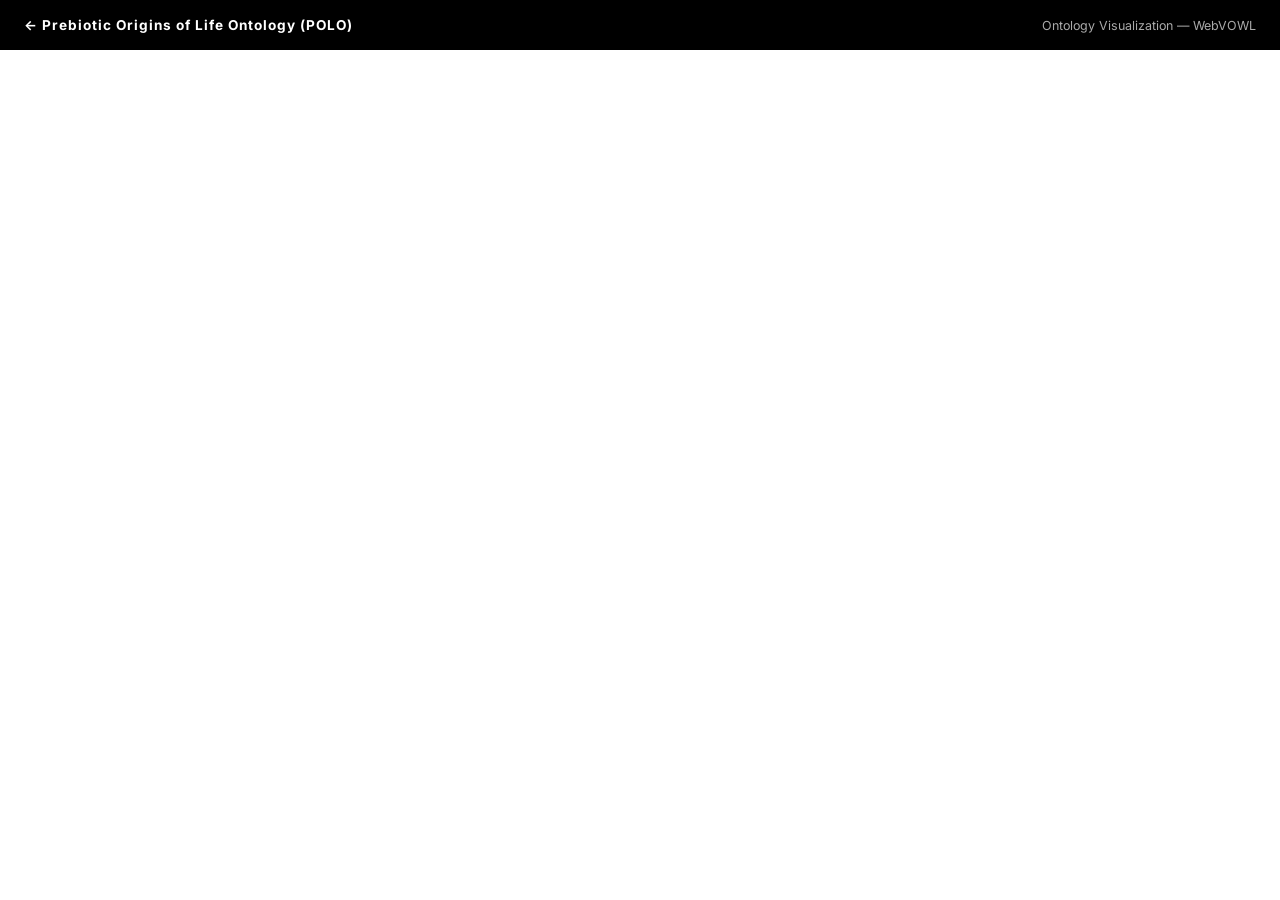
==== docs/visualization.html @ 6bbc5b5a "Add full-screen WebVOWL visualization page with topnav tab" ====
<!DOCTYPE html>
<html>
<head>
<meta http-equiv="content-type" content="text/html; charset=UTF-8" />
<link rel="stylesheet" href="resources/polo.css" media="screen"/>
<link rel="icon" type="image/png" href="resources/rdf.icon"/>
<title>POLO — Ontology Visualization</title>
<style>
  html, body { margin: 0; padding: 0; height: 100%; overflow: hidden; }
  #vis-topnav {
    position: fixed;
    top: 0; left: 0; right: 0;
    height: 50px;
    background: #000000;
    display: flex;
    align-items: center;
    justify-content: space-between;
    padding: 0 1.5rem;
    z-index: 200;
    font-family: 'Inter', sans-serif;
    box-sizing: border-box;
  }
  #vis-topnav a {
    color: #ffffff;
    text-decoration: none;
    font-size: 0.85rem;
    font-weight: 700;
    letter-spacing: 1px;
  }
  #vis-topnav a:hover { opacity: 0.8; }
  #vis-topnav span {
    color: #aaaaaa;
    font-size: 0.78rem;
    font-weight: 400;
  }
  #vis-frame {
    position: fixed;
    top: 50px; left: 0; right: 0; bottom: 0;
    width: 100%;
    height: calc(100vh - 50px);
    border: none;
    display: block;
  }
</style>
</head>
<body>
<div id="vis-topnav">
  <a href="index-en.html">← Prebiotic Origins of Life Ontology (POLO)</a>
  <span>Ontology Visualization — WebVOWL</span>
</div>
<iframe id="vis-frame"
  src="https://service.tib.eu/webvowl/#iri=https://shweta3695.github.io/polo-ontology/ontology.ttl"
  allowfullscreen>
</iframe>
</body>
</html>
---- docs/resources/polo.css ----
@import url('https://fonts.googleapis.com/css2?family=Inter:wght@400;600;700&display=swap');

:root {
  --topnav-height: 50px;
  --sidebar-width: 260px;
}

/* ── Base ── */
* { box-sizing: border-box; }

body {
  margin: 0;
  padding: 0;
  font-family: 'Inter', sans-serif;
  background: #ffffff;
  color: #000000;
}

/* ── Hide dark-mode toggle ── */
.darkmode { display: none; }

/* ── Base link reset ── */
a {
  text-decoration: none;
  position: relative;
}

a:hover {
  background: transparent !important;
}

/* ── Top navigation bar ── */
#topnav {
  position: fixed;
  top: 0;
  left: 0;
  right: 0;
  height: var(--topnav-height);
  background: #000000;
  display: flex;
  align-items: center;
  justify-content: space-between;
  padding: 0 1.5rem;
  z-index: 200;
  gap: 1rem;
}

#topnav-left {
  display: flex;
  align-items: center;
  gap: 1.2rem;
  flex-shrink: 0;
}

#topnav-title {
  display: inline-block;
  color: #ffffff;
  font-size: 0.85rem;
  font-weight: 700;
  letter-spacing: 1px;
  white-space: nowrap;
  text-decoration: none;
}

#topnav-title:hover { font-weight: 700; opacity: 0.85; }
#topnav-title::after { display: none; }


/* ── Fixed left sidebar ── */
#sidebar {
  position: fixed;
  top: var(--topnav-height);
  left: 0;
  bottom: 0;
  width: var(--sidebar-width);
  background: #000000;
  overflow-y: auto;
  z-index: 100;
  padding: 1.2rem 0 2rem 0;
}


/* ── Sidebar metadata block ── */
#sidebar-meta {
  border-top: 1px solid #222222;
  padding: 1rem 1.2rem;
  margin-top: 1.5rem;
}

.sidebar-meta-row { margin-bottom: 0.65rem; }

.sidebar-meta-label {
  display: block;
  color: #555555;
  font-size: 0.58rem;
  font-weight: 600;
  text-transform: uppercase;
  letter-spacing: 1.4px;
  margin-bottom: 0.18rem;
}

.sidebar-meta-value {
  display: block;
  color: #cccccc;
  font-size: 0.74rem;
  line-height: 1.4;
}

.sidebar-meta-value a { color: #cccccc; font-size: 0.74rem; }
.sidebar-meta-value a:hover { color: #ffffff; font-weight: 700; }
.sidebar-meta-value a::after { background: #cccccc; }

.sidebar-meta-cite {
  display: block;
  color: #cccccc;
  font-size: 0.72rem;
  line-height: 1.5;
  padding: 0.3rem 0;
  border-bottom: 1px solid #1e1e1e;
}

.sidebar-meta-cite:last-child { border-bottom: none; }
.sidebar-meta-cite em { font-style: italic; color: #aaaaaa; }

.sidebar-meta-cite-heading {
  display: block;
  color: #666666;
  font-size: 0.62rem;
  font-weight: 600;
  text-transform: uppercase;
  letter-spacing: 1.2px;
  margin-top: 0.5rem;
  margin-bottom: 0.1rem;
}

.sidebar-meta-badges {
  display: flex;
  flex-wrap: wrap;
  gap: 0.3rem;
  margin-top: 0.1rem;
}

.sidebar-meta-badges a {
  display: inline-block;
  background: #1a1a1a;
  color: #aaaaaa !important;
  font-size: 0.68rem;
  padding: 0.15rem 0.5rem;
  border-radius: 3px;
  border: 1px solid #333333;
  text-decoration: none !important;
}

.sidebar-meta-badges a::after { display: none !important; }

.sidebar-meta-badges a:hover {
  background: #2a2a2a;
  color: #ffffff !important;
  font-weight: 600;
}

.sidebar-meta-prov {
  display: inline-block;
  color: #555555 !important;
  font-size: 0.58rem;
  font-weight: 600;
  text-transform: uppercase;
  letter-spacing: 1.4px;
  text-decoration: none;
}

.sidebar-meta-prov:hover { color: #aaaaaa !important; font-weight: 700; }
.sidebar-meta-prov::after { background: #555555; }

#sidebar::-webkit-scrollbar { width: 4px; }
#sidebar::-webkit-scrollbar-track { background: #000000; }
#sidebar::-webkit-scrollbar-thumb { background: #333333; border-radius: 2px; }

/* ── Top nav right links (Home, GitHub) ── */
#topnav-right {
  display: flex;
  align-items: center;
  gap: 1.2rem;
}

#topnav-right a {
  display: inline-block;
  color: #ffffff;
  font-size: 0.78rem;
  font-weight: 400;
  white-space: nowrap;
}

#topnav-right a:hover { font-weight: 400; }

#topnav-right a::after {
  content: '';
  position: absolute;
  left: 0;
  bottom: -3px;
  width: 0;
  height: 1px;
  background: #ffffff;
  transition: width 0.22s ease;
}

#topnav-right a:hover::after { width: 100%; }


#sidebar-toc h2 {
  color: #aaaaaa;
  font-size: 0.78rem;
  font-weight: 600;
  text-transform: uppercase;
  letter-spacing: 1.2px;
  padding: 0 1.2rem;
  margin: 1.2rem 0 0.6rem 0;
}

#sidebar-toc ul {
  list-style: none;
  padding: 0;
  margin: 0;
}

/* li is the block — <a> is inline-block so ::after spans text width only */
#sidebar-toc > ul > li {
  margin: 0;
  display: block;
  padding: 0 0 0 1.2rem;
}

#sidebar-toc > ul > li > a {
  display: inline-block;
  color: #ffffff;
  font-size: 0.8rem;
  font-weight: 400;
  padding: 0.45rem 0;
  line-height: 1.4;
}

#sidebar-toc > ul > li > a:hover {
  font-weight: 700;
}

/* animated underline: text width only */
#sidebar-toc > ul > li > a::after {
  content: '';
  position: absolute;
  left: 0;
  bottom: 2px;
  width: 0;
  height: 1px;
  background: #ffffff;
  transition: width 0.22s ease;
}

#sidebar-toc > ul > li > a:hover::after {
  width: 100%;
}

/* Nested sidebar links */
#sidebar-toc ul ul { padding: 0; margin: 0; }

#sidebar-toc ul ul li {
  display: block;
  padding: 0 0 0 2.2rem;
}

#sidebar-toc ul ul a {
  display: inline-block;
  color: #999999;
  font-size: 0.74rem;
  font-weight: 400;
  padding: 0.3rem 0;
  line-height: 1.4;
}

#sidebar-toc ul ul a:hover {
  font-weight: 700;
  color: #ffffff;
}

#sidebar-toc ul ul a::after {
  content: '';
  position: absolute;
  left: 0;
  bottom: 2px;
  width: 0;
  height: 1px;
  background: #ffffff;
  transition: width 0.22s ease;
}

#sidebar-toc ul ul a:hover::after {
  width: 100%;
}

/* ── Main content ── */
#main-content {
  margin-left: var(--sidebar-width);
  margin-top: var(--topnav-height);
  padding: 2rem 3rem 4rem 3rem;
  min-height: calc(100vh - var(--topnav-height));
  background: #ffffff;
  color: #000000;
}

/* ── WebVOWL iframe ── */
#webvowl-frame {
  border: 1px solid #e0e0e0;
  border-radius: 4px;
  margin-top: 1rem;
  display: block;
}

/* ── Page title ── */
#page-title {
  padding: 2.5rem 0 1.5rem 0;
  border-bottom: 2px solid #000000;
  margin-bottom: 2rem;
}

#page-title h1 {
  font-size: 1.8rem;
  font-weight: 700;
  color: #000000;
  line-height: 1.3;
  margin: 0 0 1rem 0;
  text-align: justify;
}

#page-subtitle {
  font-size: 0.95rem;
  color: #777777;
  line-height: 1.6;
  margin: 0;
  font-weight: 400;
}

/* ── Hide inline TOC ── */
#toc { display: none !important; }

/* ── Links in main content: bold + underline on hover, no animation ── */
#main-content a {
  color: #000000;
  text-decoration: underline;
}

#main-content a:hover {
  font-weight: 700;
  text-decoration: underline;
}

/* Badge image links: no underline */
#main-content a img {
  display: inline-block;
  vertical-align: middle;
}

#main-content a:has(img) {
  text-decoration: none;
}

#main-content a:has(img):hover {
  font-weight: inherit;
}

/* ── Headings ── */
#main-content h1,
#main-content h2,
#main-content h3,
#main-content h4,
#main-content h5 {
  color: #000000;
  font-family: 'Inter', sans-serif;
  scroll-margin-top: calc(var(--topnav-height) + 1.5rem);
}

/* ── Force .head (author/metadata) box to white ── */
.head,
div.head,
.container .head,
#main-content .head {
  background: #ffffff !important;
  background-color: #ffffff !important;
  color: #000000 !important;
  border: none !important;
  box-shadow: none !important;
  padding-bottom: 1rem;
  margin-bottom: 1rem;
  border-bottom: 1px solid #dddddd !important;
}

.head *,
div.head * {
  background: transparent !important;
  background-color: transparent !important;
  color: #000000 !important;
}

/* ── Status box ── */
.status,
div.status {
  background: #f5f5f5 !important;
  background-color: #f5f5f5 !important;
  border-left: 3px solid #000000 !important;
  color: #000000 !important;
  padding: 0.5rem 1rem;
  margin-bottom: 1rem;
}

.status span { color: #000000 !important; }

/* ── Override WIDOCO CSS variables ── */
:root {
  --bg-hlist: #ffffff;
  --bg-description: #ffffff;
  --owl-bg: #ffffff;
  --bg-ont: #ffffff;
  --color-owl-class: #000000;
  --color-owl-prop: #000000;
  --color-owl-dp: #000000;
  --color-owl-op: #000000;
  --color-owl-ni: #000000;
  --color-owl-ap: #000000;
}

/* ── Neutralize all WIDOCO colored boxes ── */
.hlist, .hlist dd, .hlist dt, .hlist li, .hlist ul,
.panel, .panel-default, .panel-body, .panel-heading,
.well, .entity, .entity-list,
.description, .description p, .description div,
.container {
  background: #ffffff !important;
  background-color: #ffffff !important;
  color: #000000 !important;
  box-shadow: none !important;
}

.panel, .panel-default { border-color: #cccccc !important; }
.well { border: 1px solid #cccccc !important; }
.entity { border: 1px solid #dddddd !important; }

/* ── Backlinks ── */
.backlink, .backlink a, span.backlink a {
  color: #000000 !important;
  font-size: 0.8rem;
}

/* ── Code / pre ── */
pre, code {
  background: #f5f5f5 !important;
  color: #000000 !important;
  border: 1px solid #e0e0e0;
  font-size: 0.85rem;
}

/* ── Tables ── */
table { border-collapse: collapse; width: 100%; }
th {
  background: #f5f5f5 !important;
  color: #000000 !important;
  border: 1px solid #cccccc;
  padding: 0.5rem;
}
td {
  background: #ffffff !important;
  color: #000000 !important;
  border: 1px solid #cccccc;
  padding: 0.5rem;
}

/* ── Entity type labels (c / op / dp) ── */
.label, sup.type-c, sup.type-op, sup.type-dp, sup.type-ap, sup.type-ni {
  font-size: 0.68rem;
  padding: 0.1rem 0.3rem;
  border-radius: 2px;
  vertical-align: super;
  line-height: 1;
}

/* ── "back to ToC" / "Class ToC" backlinks → small light grey pill ── */
span.backlink,
.backlink {
  display: inline-block;
  margin-left: 0.6rem;
  font-size: 0.72rem;
  font-weight: 400;
  color: #555555 !important;
}

span.backlink a,
span.backlink a:link,
span.backlink a:visited,
span.backlink a:focus,
span.backlink a:focus-visible,
span.backlink a:active,
.backlink a,
.backlink a:link,
.backlink a:visited,
.backlink a:focus,
.backlink a:focus-visible,
.backlink a:active {
  display: inline-block;
  background: #f0f0f0 !important;
  color: #444444 !important;
  text-decoration: none !important;
  padding: 0.1rem 0.5rem;
  border-radius: 3px;
  border: none !important;
  outline: none !important;
  outline-offset: 0 !important;
  box-shadow: none !important;
  -webkit-tap-highlight-color: transparent;
  font-size: 0.7rem;
  font-weight: 400;
  transition: background 0.15s;
}

span.backlink a:hover,
.backlink a:hover {
  background: #e0e0e0 !important;
  color: #000000 !important;
  font-weight: 600;
  text-decoration: underline !important;
}

span.backlink a::after,
.backlink a::after {
  display: none !important;
}

/* ── Cross-reference entity cards ── */
div.entity {
  background: #fafafa !important;
  border: 1px solid #e8e8e8 !important;
  border-radius: 6px !important;
  padding: 1rem 1.2rem !important;
  margin-bottom: 1.2rem !important;
}

div.entity h3 {
  margin: 0 0 0.5rem 0;
  font-size: 1rem;
  border-bottom: 1px solid #eeeeee;
  padding-bottom: 0.4rem;
}

div.entity p {
  margin: 0.3rem 0;
  font-size: 0.9rem;
}

div.entity dl.description {
  margin: 0.5rem 0 0 0;
  font-size: 0.875rem;
}

div.entity dl.description dt {
  font-weight: 600;
  color: #444444;
  margin-top: 0.4rem;
}

div.entity dl.description dd {
  margin-left: 1rem;
  color: #000000;
}

/* ── hlist (overview class/property lists) ── */
ul.hlist {
  display: flex;
  flex-wrap: wrap;
  gap: 0.4rem;
  list-style: none !important;
  padding: 0.5rem 0 !important;
  margin: 0.3rem 0 0.8rem 0 !important;
  background: transparent !important;
}

ul.hlist li {
  background: #f0f0f0 !important;
  border: 1px solid #e0e0e0 !important;
  border-radius: 4px !important;
  padding: 0.15rem 0.5rem !important;
  font-size: 0.8rem !important;
  white-space: nowrap;
}

ul.hlist li a {
  color: #000000 !important;
  text-decoration: none !important;
  font-weight: 400;
}

ul.hlist li a:hover {
  font-weight: 700 !important;
  text-decoration: underline !important;
}

ul.hlist li a::after {
  display: none !important;
}

/* ── Section dividers for crossref subsections ── */
#crossref h3.list {
  font-size: 1.1rem;
  border-bottom: 2px solid #000000;
  padding-bottom: 0.4rem;
  margin: 2rem 0 1rem 0;
}
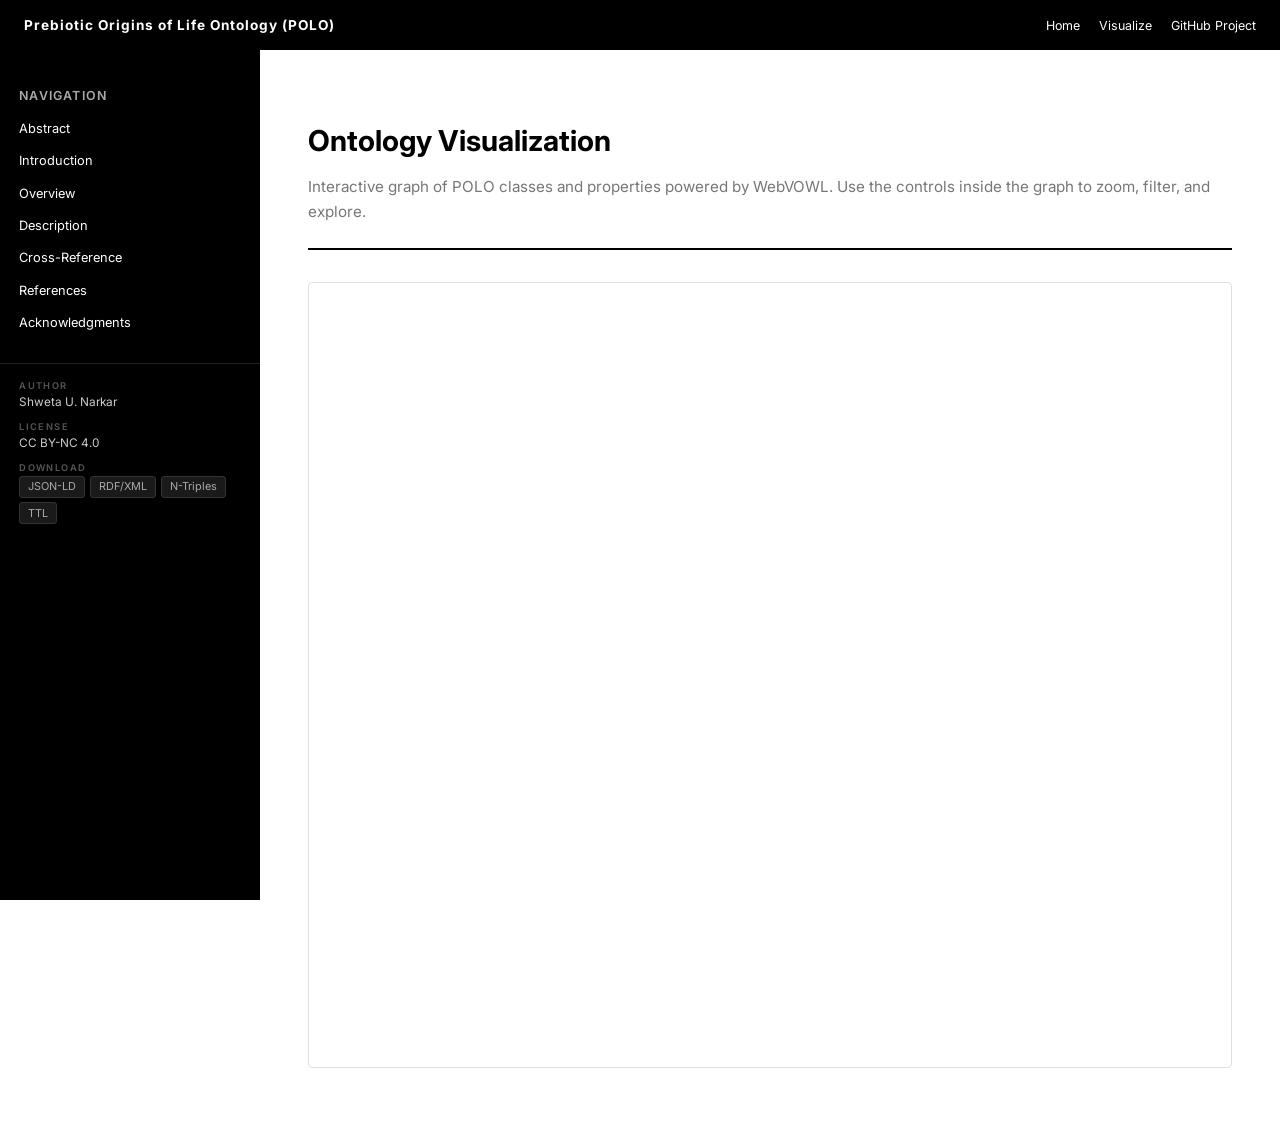
==== commit 8e7e7a32: "Visualization page with full layout; add dc:title to TTL for WebVOWL" ====
--- a/docs/visualization.html
+++ b/docs/visualization.html
@@ -6,51 +6,66 @@
 <link rel="icon" type="image/png" href="resources/rdf.icon"/>
 <title>POLO — Ontology Visualization</title>
 <style>
-  html, body { margin: 0; padding: 0; height: 100%; overflow: hidden; }
-  #vis-topnav {
-    position: fixed;
-    top: 0; left: 0; right: 0;
-    height: 50px;
-    background: #000000;
-    display: flex;
-    align-items: center;
-    justify-content: space-between;
-    padding: 0 1.5rem;
-    z-index: 200;
-    font-family: 'Inter', sans-serif;
-    box-sizing: border-box;
-  }
-  #vis-topnav a {
-    color: #ffffff;
-    text-decoration: none;
-    font-size: 0.85rem;
-    font-weight: 700;
-    letter-spacing: 1px;
-  }
-  #vis-topnav a:hover { opacity: 0.8; }
-  #vis-topnav span {
-    color: #aaaaaa;
-    font-size: 0.78rem;
-    font-weight: 400;
-  }
-  #vis-frame {
-    position: fixed;
-    top: 50px; left: 0; right: 0; bottom: 0;
+  #webvowl-iframe {
     width: 100%;
-    height: calc(100vh - 50px);
-    border: none;
+    height: calc(100vh - var(--topnav-height) - 4rem);
+    min-height: 600px;
+    border: 1px solid #e0e0e0;
+    border-radius: 4px;
     display: block;
   }
 </style>
 </head>
 <body>
-<div id="vis-topnav">
-  <a href="index-en.html">← Prebiotic Origins of Life Ontology (POLO)</a>
-  <span>Ontology Visualization — WebVOWL</span>
+
+<nav id="topnav">
+  <div id="topnav-left">
+    <a href="index-en.html" id="topnav-title">Prebiotic Origins of Life Ontology (POLO)</a>
+  </div>
+  <div id="topnav-right">
+    <a href="index-en.html">Home</a>
+    <a href="visualization.html">Visualize</a>
+    <a href="https://github.com/shweta3695/polo-ontology" target="_blank">GitHub Project</a>
+  </div>
+</nav>
+
+<div id="sidebar">
+  <div id="sidebar-toc">
+    <h2>Navigation</h2>
+    <ul>
+      <li><a href="index-en.html#abstract-heading">Abstract</a></li>
+      <li><a href="index-en.html#intro">Introduction</a></li>
+      <li><a href="index-en.html#overv">Overview</a></li>
+      <li><a href="index-en.html#desc">Description</a></li>
+      <li><a href="index-en.html#crossreference">Cross-Reference</a></li>
+      <li><a href="index-en.html#ref">References</a></li>
+      <li><a href="index-en.html#ack">Acknowledgments</a></li>
+    </ul>
+  </div>
+  <div id="sidebar-meta">
+    <div class="sidebar-meta-row"><span class="sidebar-meta-label">Author</span><span class="sidebar-meta-value">Shweta U. Narkar</span></div>
+    <div class="sidebar-meta-row"><span class="sidebar-meta-label">License</span><span class="sidebar-meta-value"><a href="https://creativecommons.org/licenses/by-nc/4.0/" target="_blank">CC BY-NC 4.0</a></span></div>
+    <div class="sidebar-meta-row"><span class="sidebar-meta-label">Download</span><span class="sidebar-meta-value sidebar-meta-badges">
+      <a href="ontology.jsonld" target="_blank">JSON-LD</a>
+      <a href="ontology.owl" target="_blank">RDF/XML</a>
+      <a href="ontology.nt" target="_blank">N-Triples</a>
+      <a href="ontology.ttl" target="_blank">TTL</a>
+    </span></div>
+  </div>
 </div>
-<iframe id="vis-frame"
-  src="https://service.tib.eu/webvowl/#iri=https://shweta3695.github.io/polo-ontology/ontology.ttl"
-  allowfullscreen>
-</iframe>
+
+<div id="main-content">
+<div class="container">
+  <div id="page-title">
+    <h1>Ontology Visualization</h1>
+    <p id="page-subtitle">Interactive graph of POLO classes and properties powered by WebVOWL. Use the controls inside the graph to zoom, filter, and explore.</p>
+  </div>
+  <iframe id="webvowl-iframe"
+    src="https://service.tib.eu/webvowl/#iri=https://shweta3695.github.io/polo-ontology/ontology.ttl"
+    allowfullscreen>
+  </iframe>
+</div>
+</div>
+
 </body>
 </html>
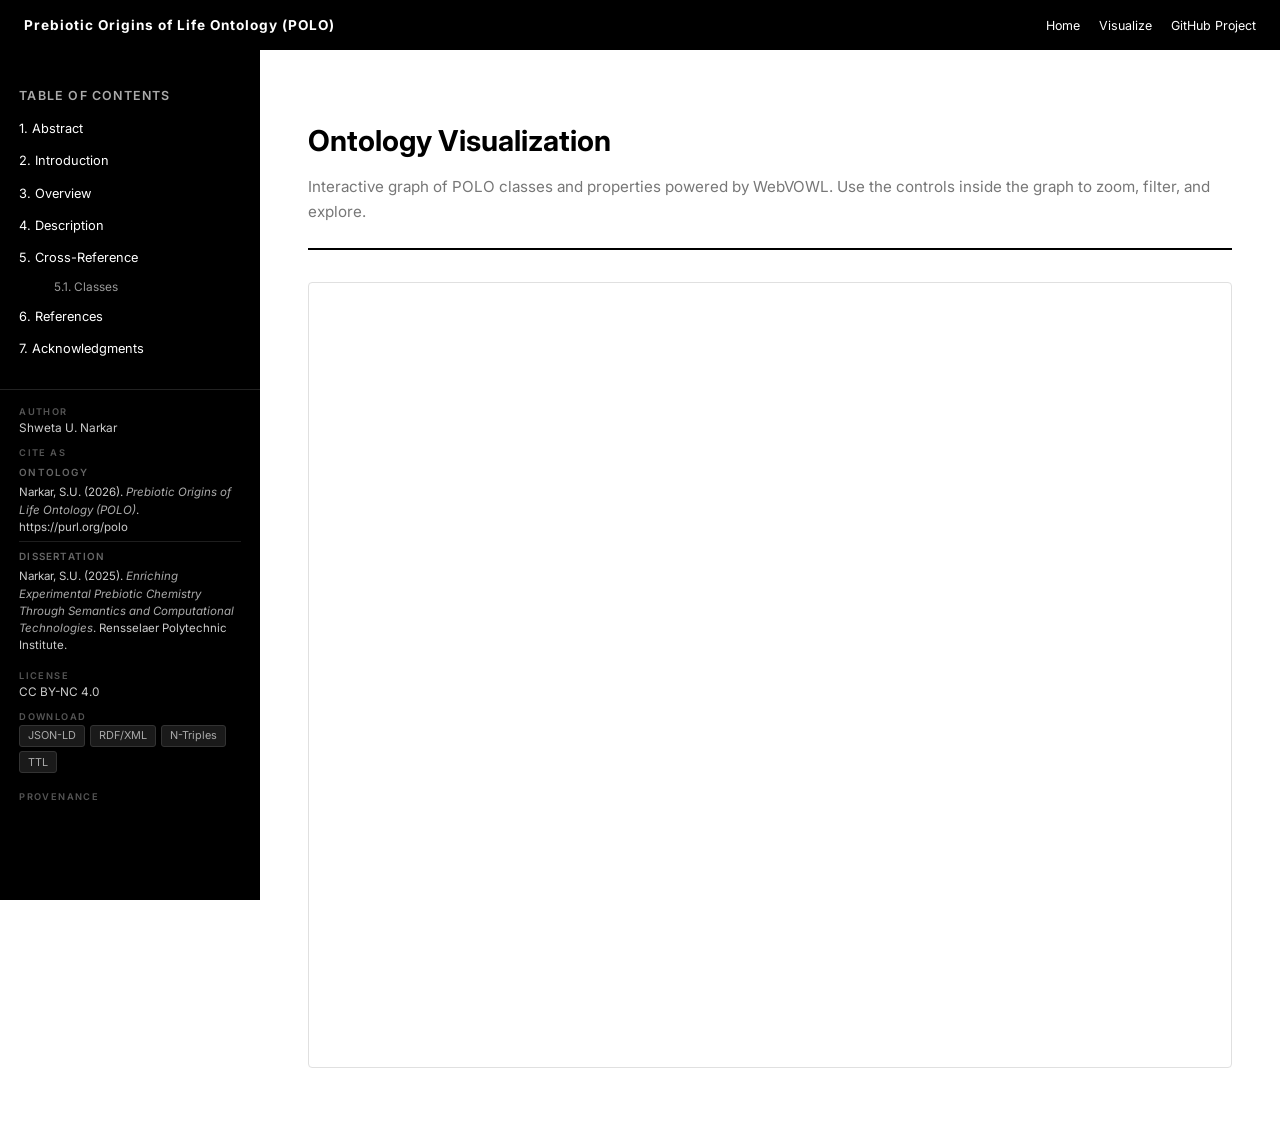
==== commit d4499e3c: "Make visualization page sidebar identical to main page sidebar Co-Authored-By: Claude Sonnet 4.6 <no" ====
--- a/docs/visualization.html
+++ b/docs/visualization.html
@@ -31,19 +31,30 @@
 
 <div id="sidebar">
   <div id="sidebar-toc">
-    <h2>Navigation</h2>
+    <h2>Table of contents</h2>
     <ul>
-      <li><a href="index-en.html#abstract-heading">Abstract</a></li>
-      <li><a href="index-en.html#intro">Introduction</a></li>
-      <li><a href="index-en.html#overv">Overview</a></li>
-      <li><a href="index-en.html#desc">Description</a></li>
-      <li><a href="index-en.html#crossreference">Cross-Reference</a></li>
-      <li><a href="index-en.html#ref">References</a></li>
-      <li><a href="index-en.html#ack">Acknowledgments</a></li>
+      <li><a href="index-en.html#abstract-heading">1. Abstract</a></li>
+      <li><a href="index-en.html#intro">2. Introduction</a></li>
+      <li><a href="index-en.html#overv">3. Overview</a></li>
+      <li><a href="index-en.html#desc">4. Description</a></li>
+      <li><a href="index-en.html#crossreference">5. Cross-Reference</a>
+        <ul>
+          <li><a href="index-en.html#classes-headline">5.1. Classes</a></li>
+        </ul>
+      </li>
+      <li><a href="index-en.html#ref">6. References</a></li>
+      <li><a href="index-en.html#ack">7. Acknowledgments</a></li>
     </ul>
   </div>
   <div id="sidebar-meta">
     <div class="sidebar-meta-row"><span class="sidebar-meta-label">Author</span><span class="sidebar-meta-value">Shweta U. Narkar</span></div>
+    <div class="sidebar-meta-row">
+      <span class="sidebar-meta-label">Cite as</span>
+      <span class="sidebar-meta-cite-heading">Ontology</span>
+      <span class="sidebar-meta-value sidebar-meta-cite">Narkar, S.U. (2026). <em>Prebiotic Origins of Life Ontology (POLO)</em>. https://purl.org/polo</span>
+      <span class="sidebar-meta-cite-heading">Dissertation</span>
+      <span class="sidebar-meta-value sidebar-meta-cite">Narkar, S.U. (2025). <em>Enriching Experimental Prebiotic Chemistry Through Semantics and Computational Technologies</em>. Rensselaer Polytechnic Institute.</span>
+    </div>
     <div class="sidebar-meta-row"><span class="sidebar-meta-label">License</span><span class="sidebar-meta-value"><a href="https://creativecommons.org/licenses/by-nc/4.0/" target="_blank">CC BY-NC 4.0</a></span></div>
     <div class="sidebar-meta-row"><span class="sidebar-meta-label">Download</span><span class="sidebar-meta-value sidebar-meta-badges">
       <a href="ontology.jsonld" target="_blank">JSON-LD</a>
@@ -51,6 +62,7 @@
       <a href="ontology.nt" target="_blank">N-Triples</a>
       <a href="ontology.ttl" target="_blank">TTL</a>
     </span></div>
+    <div class="sidebar-meta-row"><a href="provenance/provenance-en.html" target="_blank" class="sidebar-meta-prov">Provenance</a></div>
   </div>
 </div>
 
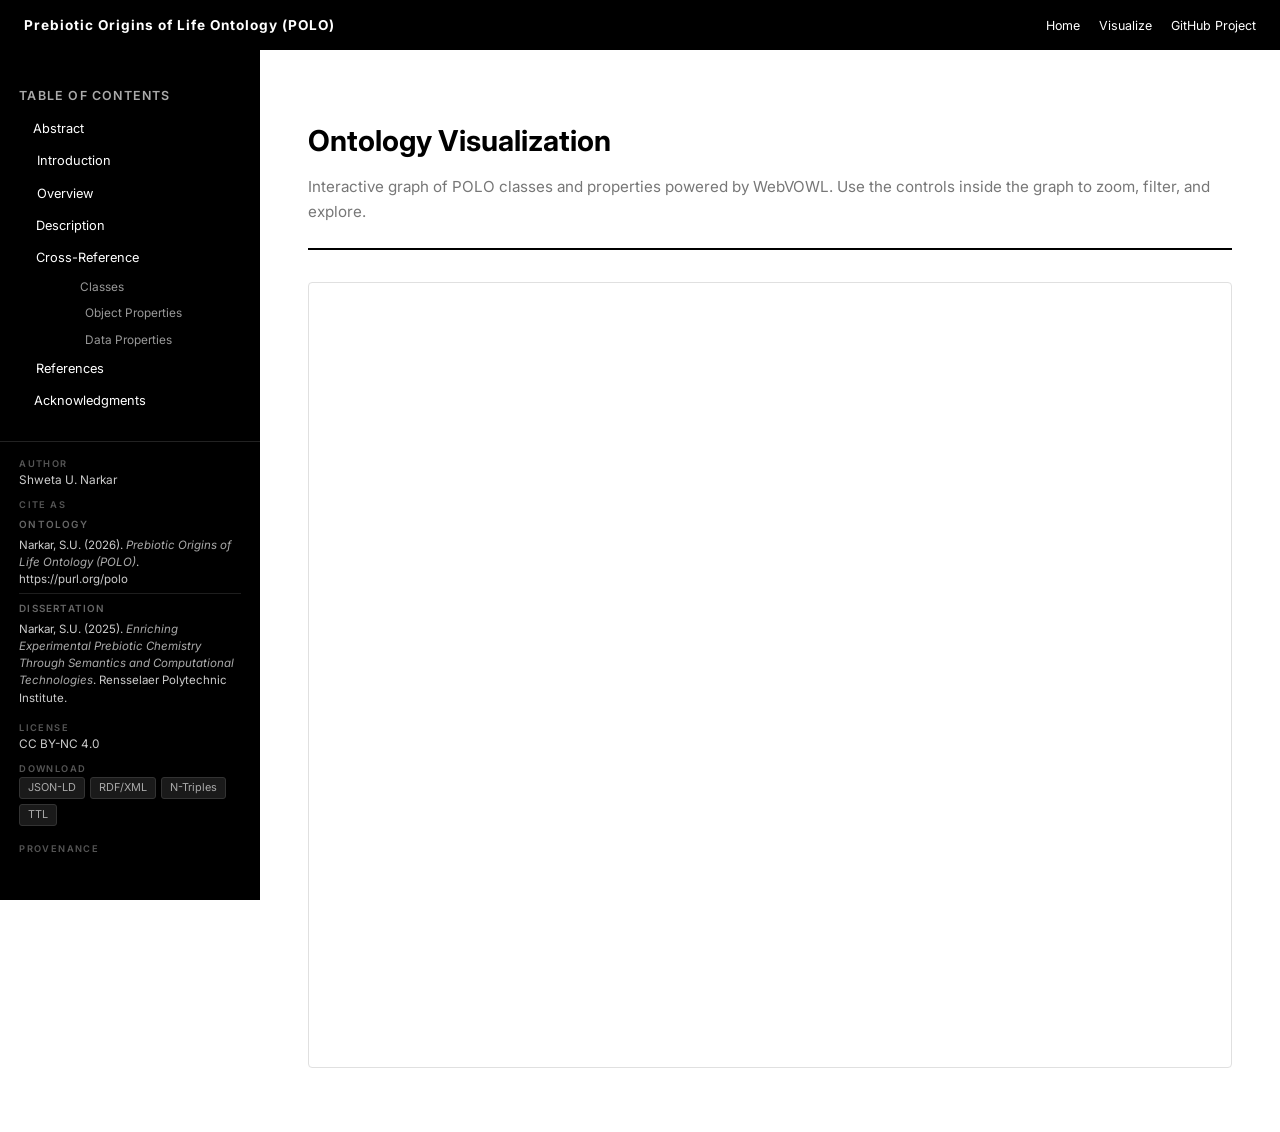
==== commit ad64da05: "Fix visualization sidebar TOC to match main page structure - Move section numbers outside <a> tags t" ====
--- a/docs/visualization.html
+++ b/docs/visualization.html
@@ -33,17 +33,19 @@
   <div id="sidebar-toc">
     <h2>Table of contents</h2>
     <ul>
-      <li><a href="index-en.html#abstract-heading">1. Abstract</a></li>
-      <li><a href="index-en.html#intro">2. Introduction</a></li>
-      <li><a href="index-en.html#overv">3. Overview</a></li>
-      <li><a href="index-en.html#desc">4. Description</a></li>
-      <li><a href="index-en.html#crossreference">5. Cross-Reference</a>
+      <li>1. <a href="index-en.html#abstract-heading">Abstract</a></li>
+      <li>2. <a href="index-en.html#intro">Introduction</a></li>
+      <li>3. <a href="index-en.html#overv">Overview</a></li>
+      <li>4. <a href="index-en.html#desc">Description</a></li>
+      <li>5. <a href="index-en.html#crossreference">Cross-Reference</a>
         <ul>
-          <li><a href="index-en.html#classes-headline">5.1. Classes</a></li>
+          <li>5.1. <a href="index-en.html#classes-headline">Classes</a></li>
+          <li>5.2. <a href="index-en.html#properties">Object Properties</a></li>
+          <li>5.3. <a href="index-en.html#dataproperties-headline">Data Properties</a></li>
         </ul>
       </li>
-      <li><a href="index-en.html#ref">6. References</a></li>
-      <li><a href="index-en.html#ack">7. Acknowledgments</a></li>
+      <li>6. <a href="index-en.html#ref">References</a></li>
+      <li>7. <a href="index-en.html#ack">Acknowledgments</a></li>
     </ul>
   </div>
   <div id="sidebar-meta">
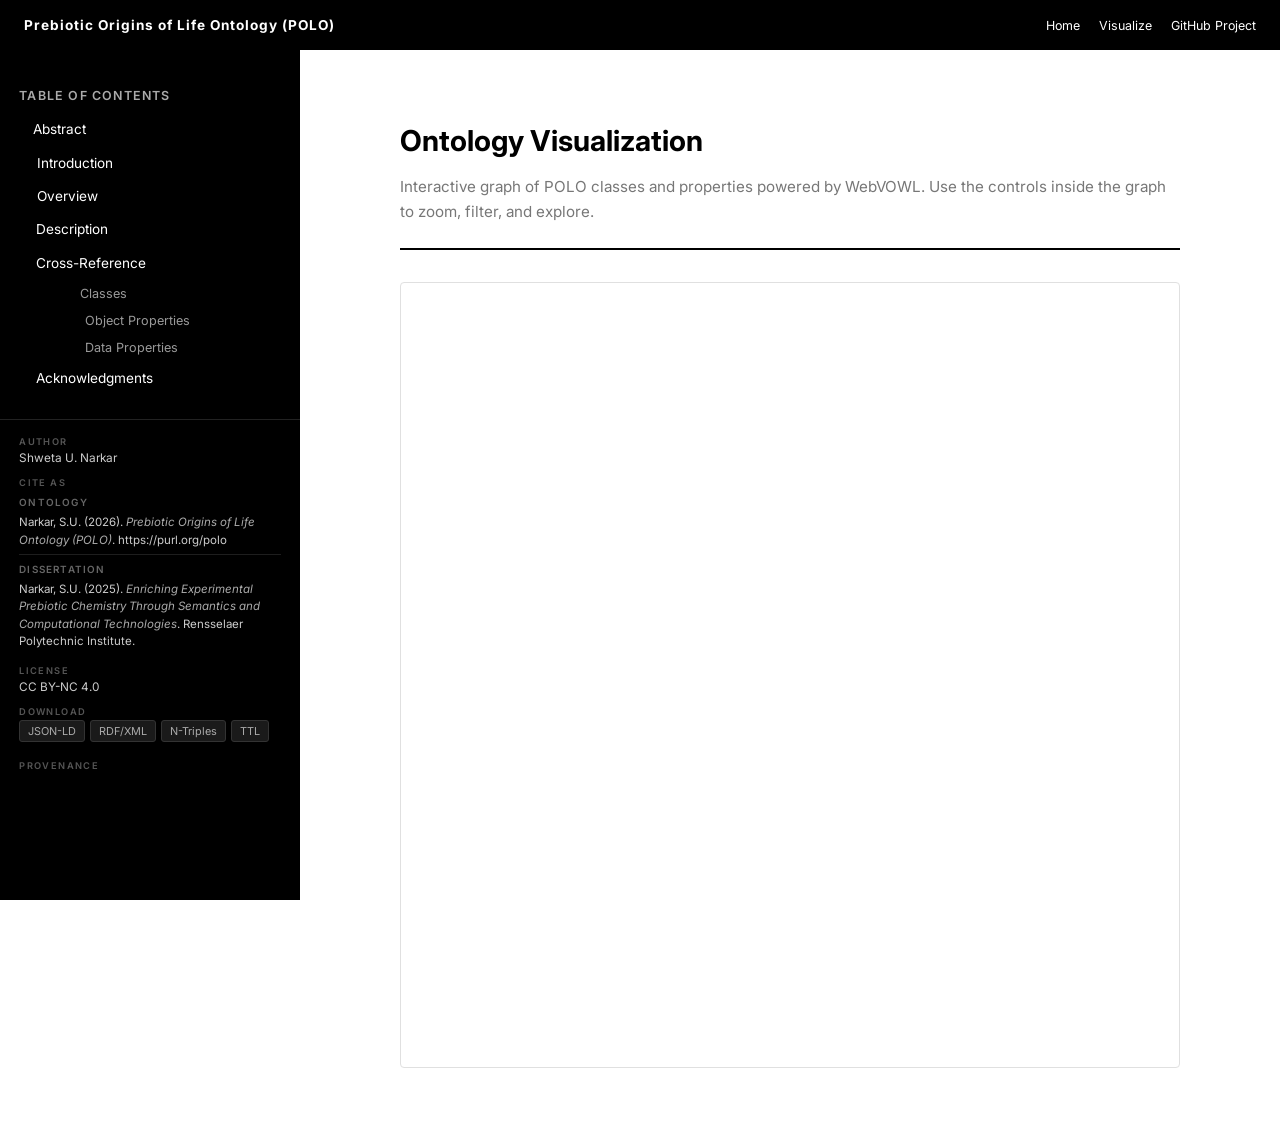
==== commit cd7c3ddf: "Remove References section from website and sidebar TOC" ====
--- a/docs/visualization.html
+++ b/docs/visualization.html
@@ -44,8 +44,7 @@
           <li>5.3. <a href="index-en.html#dataproperties-headline">Data Properties</a></li>
         </ul>
       </li>
-      <li>6. <a href="index-en.html#ref">References</a></li>
-      <li>7. <a href="index-en.html#ack">Acknowledgments</a></li>
+      <li>6. <a href="index-en.html#ack">Acknowledgments</a></li>
     </ul>
   </div>
   <div id="sidebar-meta">
--- a/docs/resources/polo.css
+++ b/docs/resources/polo.css
@@ -2,7 +2,7 @@
 
 :root {
   --topnav-height: 50px;
-  --sidebar-width: 260px;
+  --sidebar-width: 300px;
 }
 
 /* ── Base ── */
@@ -233,7 +233,7 @@
 #sidebar-toc > ul > li > a {
   display: inline-block;
   color: #ffffff;
-  font-size: 0.8rem;
+  font-size: 0.85rem;
   font-weight: 400;
   padding: 0.45rem 0;
   line-height: 1.4;
@@ -270,7 +270,7 @@
 #sidebar-toc ul ul a {
   display: inline-block;
   color: #999999;
-  font-size: 0.74rem;
+  font-size: 0.79rem;
   font-weight: 400;
   padding: 0.3rem 0;
   line-height: 1.4;
@@ -300,10 +300,18 @@
 #main-content {
   margin-left: var(--sidebar-width);
   margin-top: var(--topnav-height);
-  padding: 2rem 3rem 4rem 3rem;
+  padding: 2rem 0 4rem 0;
   min-height: calc(100vh - var(--topnav-height));
   background: #ffffff;
   color: #000000;
+}
+
+#main-content > div.container {
+  max-width: 860px;
+  margin: 0 auto;
+  padding: 0 2.5rem;
+  width: 100%;
+  box-sizing: border-box;
 }
 
 /* ── WebVOWL iframe ── */
@@ -327,7 +335,7 @@
   color: #000000;
   line-height: 1.3;
   margin: 0 0 1rem 0;
-  text-align: justify;
+  text-align: left;
 }
 
 #page-subtitle {
